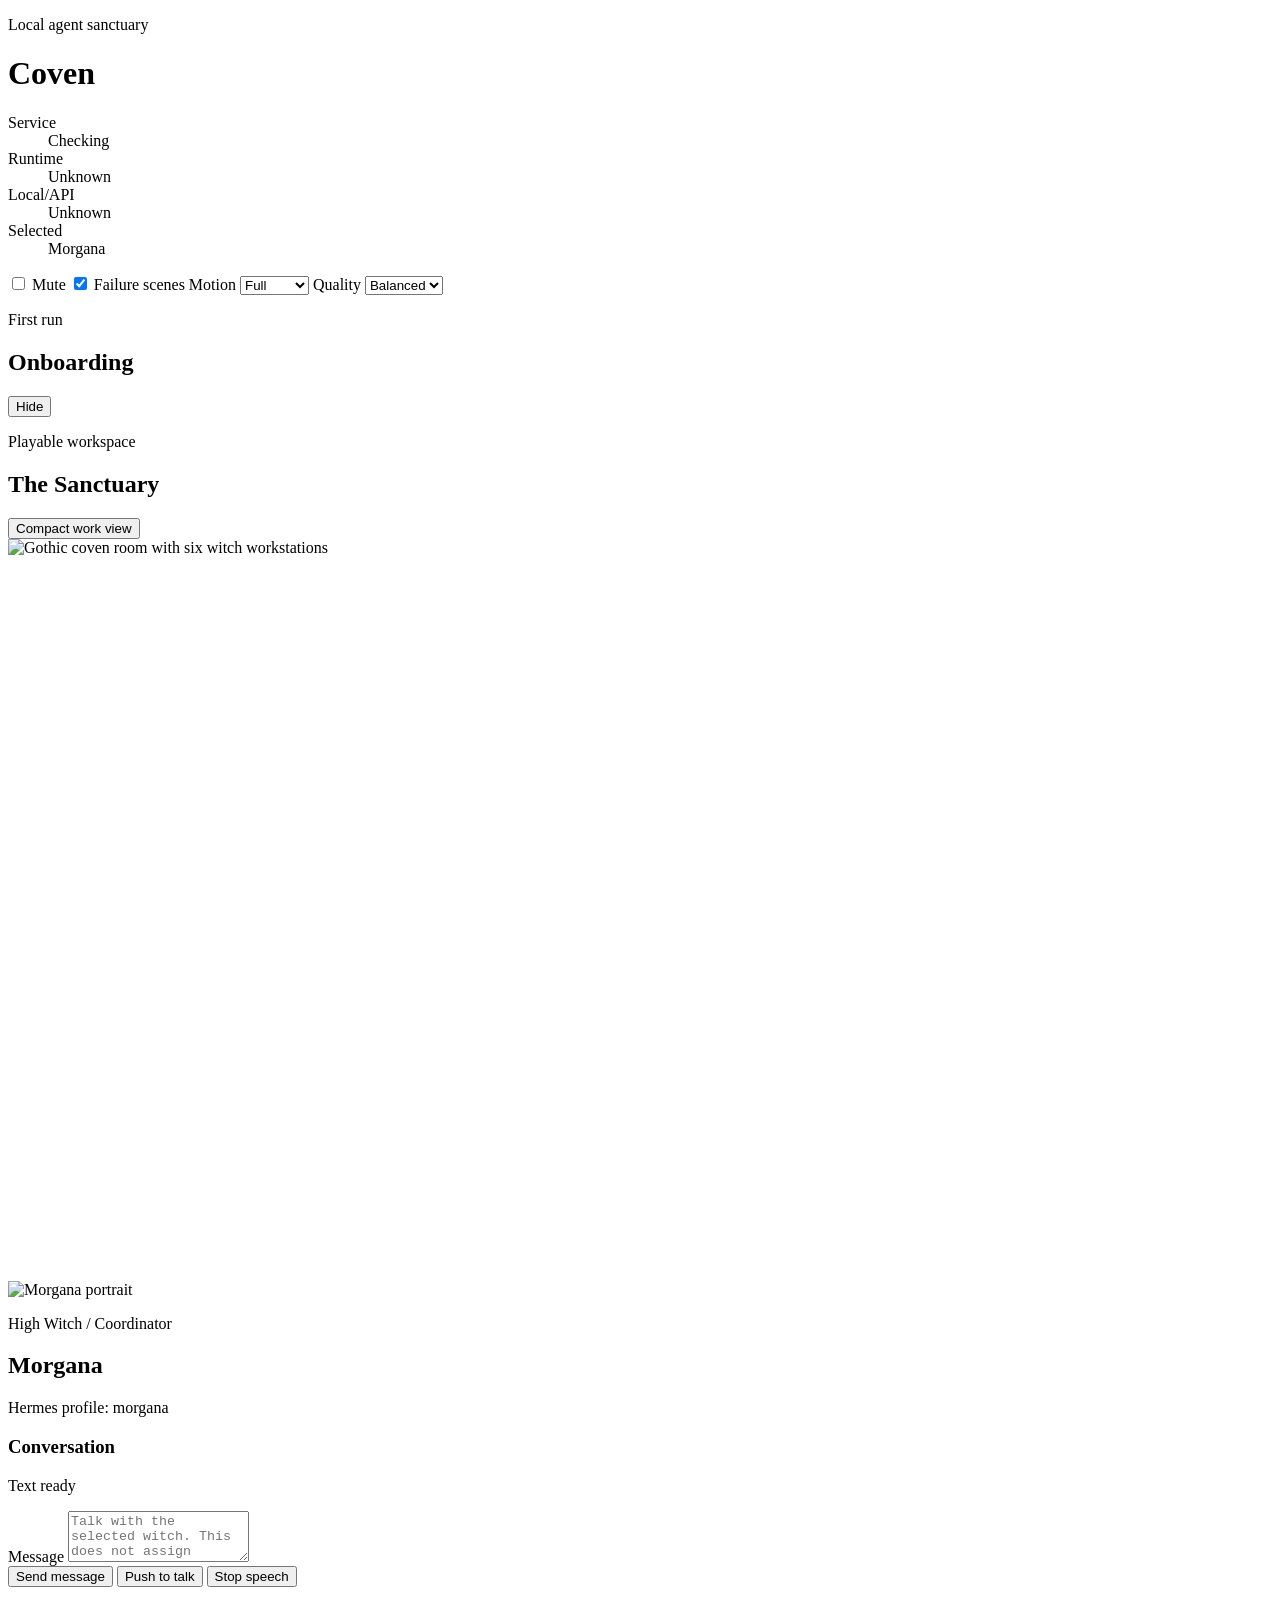
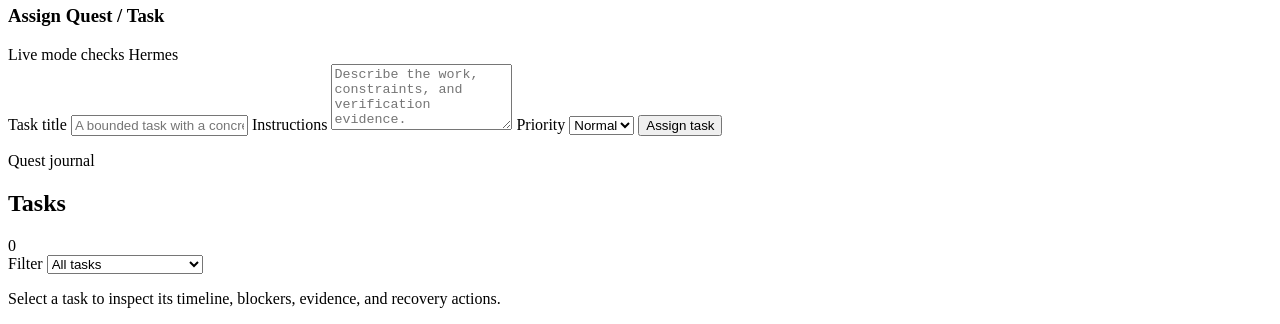
==== public/index.html @ 3680ea82 "Advance Coven Windows beta roadmap" ====
<!doctype html>
<html lang="en">
  <head>
    <meta charset="utf-8" />
    <meta name="viewport" content="width=device-width, initial-scale=1" />
    <title>Coven Agent Workspace</title>
    <link rel="stylesheet" href="/styles.css" />
  </head>
  <body>
    <div class="app-shell">
      <header class="hud" aria-label="Workspace status">
        <div>
          <p class="eyebrow">Local agent sanctuary</p>
          <h1>Coven</h1>
        </div>
        <dl class="hud-readouts">
          <div>
            <dt>Service</dt>
            <dd id="connectionState">Checking</dd>
          </div>
          <div>
            <dt>Runtime</dt>
            <dd id="runtimeRoute">Unknown</dd>
          </div>
          <div>
            <dt>Local/API</dt>
            <dd id="providerRoute">Unknown</dd>
          </div>
          <div>
            <dt>Selected</dt>
            <dd id="selectedWitchName">Morgana</dd>
          </div>
        </dl>
        <div class="hud-controls" aria-label="Presentation controls">
          <label><input id="toggleMute" type="checkbox" /> Mute</label>
          <label><input id="toggleCinematics" type="checkbox" checked /> Failure scenes</label>
          <label>
            Motion
            <select id="motionMode">
              <option value="full">Full</option>
              <option value="tableau">Tableau</option>
              <option value="off">Off</option>
            </select>
          </label>
          <label>
            Quality
            <select id="qualityMode">
              <option value="balanced">Balanced</option>
              <option value="low">Low</option>
            </select>
          </label>
        </div>
      </header>

      <main class="workspace" id="workspace">
        <section class="onboarding-panel" aria-labelledby="onboardingTitle">
          <div class="panel-heading">
            <div>
              <p class="eyebrow">First run</p>
              <h2 id="onboardingTitle">Onboarding</h2>
            </div>
            <button id="dismissOnboarding" class="ghost-button" type="button">Hide</button>
          </div>
          <div id="onboardingChecks" class="check-grid"></div>
        </section>

        <section class="sanctuary-panel" aria-labelledby="sanctuaryTitle">
          <div class="panel-heading">
            <div>
              <p class="eyebrow">Playable workspace</p>
              <h2 id="sanctuaryTitle">The Sanctuary</h2>
            </div>
            <button id="compactToggle" class="ghost-button" type="button">Compact work view</button>
          </div>
          <div class="sanctuary-stage">
            <img src="/assets/sanctuary.svg" alt="Gothic coven room with six witch workstations" />
            <canvas id="sanctuaryCanvas" width="1400" height="720" aria-label="Playable sanctuary map"></canvas>
            <div id="hotspots" class="hotspots" aria-label="Witch stations"></div>
            <div id="interactionPrompt" class="interaction-prompt" hidden></div>
          </div>
          <nav id="roster" class="roster" aria-label="Witch roster"></nav>
          <div id="systemNotice" class="system-notice" role="status"></div>
        </section>

        <section class="dialogue-panel" aria-labelledby="dialogueTitle">
          <div class="character-frame">
            <img id="portrait" src="/assets/witches/morgana.svg" alt="Morgana portrait" />
            <div>
              <p id="witchTitle" class="eyebrow">High Witch / Coordinator</p>
              <h2 id="dialogueTitle">Morgana</h2>
              <p id="witchRole" class="role-copy"></p>
              <p id="providerLabel" class="provider-label">Hermes profile: morgana</p>
            </div>
          </div>

          <div class="transcript-wrap">
            <div class="subheading-row">
              <h3>Conversation</h3>
              <span id="voiceState" class="inline-state">Text ready</span>
            </div>
            <ol id="transcript" class="transcript" aria-label="Conversation history"></ol>
          </div>

          <form id="messageForm" class="composer">
            <label for="messageInput">Message</label>
            <textarea id="messageInput" rows="3" placeholder="Talk with the selected witch. This does not assign executable work."></textarea>
            <div class="action-row">
              <button type="submit">Send message</button>
              <button id="recordButton" type="button" class="secondary-button">Push to talk</button>
              <button id="stopSpeakingButton" type="button" class="secondary-button">Stop speech</button>
            </div>
          </form>

          <form id="taskForm" class="task-form">
            <div class="subheading-row">
              <h3>Assign Quest / Task</h3>
              <span id="taskingState" class="inline-state">Live mode checks Hermes</span>
            </div>
            <label for="taskTitle">Task title</label>
            <input id="taskTitle" type="text" placeholder="A bounded task with a concrete result" />
            <label for="taskInstructions">Instructions</label>
            <textarea id="taskInstructions" rows="4" placeholder="Describe the work, constraints, and verification evidence."></textarea>
            <label for="taskPriority">Priority</label>
            <select id="taskPriority">
              <option value="normal">Normal</option>
              <option value="high">High</option>
              <option value="low">Low</option>
            </select>
            <button type="submit">Assign task</button>
          </form>
        </section>

        <section class="journal-panel" aria-labelledby="journalTitle">
          <div class="panel-heading">
            <div>
              <p class="eyebrow">Quest journal</p>
              <h2 id="journalTitle">Tasks</h2>
            </div>
            <span id="taskCount" class="counter">0</span>
          </div>
          <label for="taskFilter">Filter</label>
          <select id="taskFilter">
            <option value="all">All tasks</option>
            <option value="active">Active</option>
            <option value="needs">Needs input / approval</option>
            <option value="completed">Completed</option>
            <option value="failed">Failed</option>
          </select>
          <div id="taskList" class="task-list" aria-label="Task list"></div>
          <article id="taskDetail" class="task-detail" aria-live="polite">
            <p>Select a task to inspect its timeline, blockers, evidence, and recovery actions.</p>
          </article>
        </section>
      </main>
    </div>

    <section id="failureOverlay" class="failure-overlay" aria-modal="true" aria-labelledby="failureTitle" role="dialog" hidden>
      <div class="failure-toolbar">
        <span>Terminal failure scene</span>
        <div>
          <button id="skipSceneButton" type="button">Skip</button>
          <button id="skipAllButton" type="button" class="secondary-button">Skip all</button>
        </div>
      </div>
      <div id="riverScene" class="river-scene" aria-label="Ophelia river cinematic">
        <img src="/assets/river-tableau.svg" alt="" />
        <div class="rain"></div>
        <div class="ophelia-figure" aria-hidden="true">
          <span class="head"></span>
          <span class="cloak"></span>
          <span class="hand"></span>
        </div>
        <div class="waterline"></div>
        <p id="sceneCaption" class="scene-caption">
          Moonlit water closes over Ophelia. The report is ready.
        </p>
      </div>
      <article id="failureReport" class="failure-report" hidden>
        <p class="eyebrow">Failure report</p>
        <h2 id="failureTitle">Failed quest</h2>
        <dl>
          <div><dt>Responsible agent</dt><dd id="failedAssignee"></dd></div>
          <div><dt>Error</dt><dd id="failedError"></dd></div>
          <div><dt>Last successful step</dt><dd id="failedStep"></dd></div>
        </dl>
        <div class="action-row">
          <button id="inspectFailureButton" type="button">Inspect error</button>
          <button id="retryFailureButton" type="button">Retry</button>
          <button id="reassignFailureButton" type="button" class="secondary-button">Reassign</button>
          <button id="returnFailureButton" type="button" class="secondary-button">Return to coven</button>
        </div>
      </article>
    </section>

    <script src="/src/app.js" type="module"></script>
  </body>
</html>
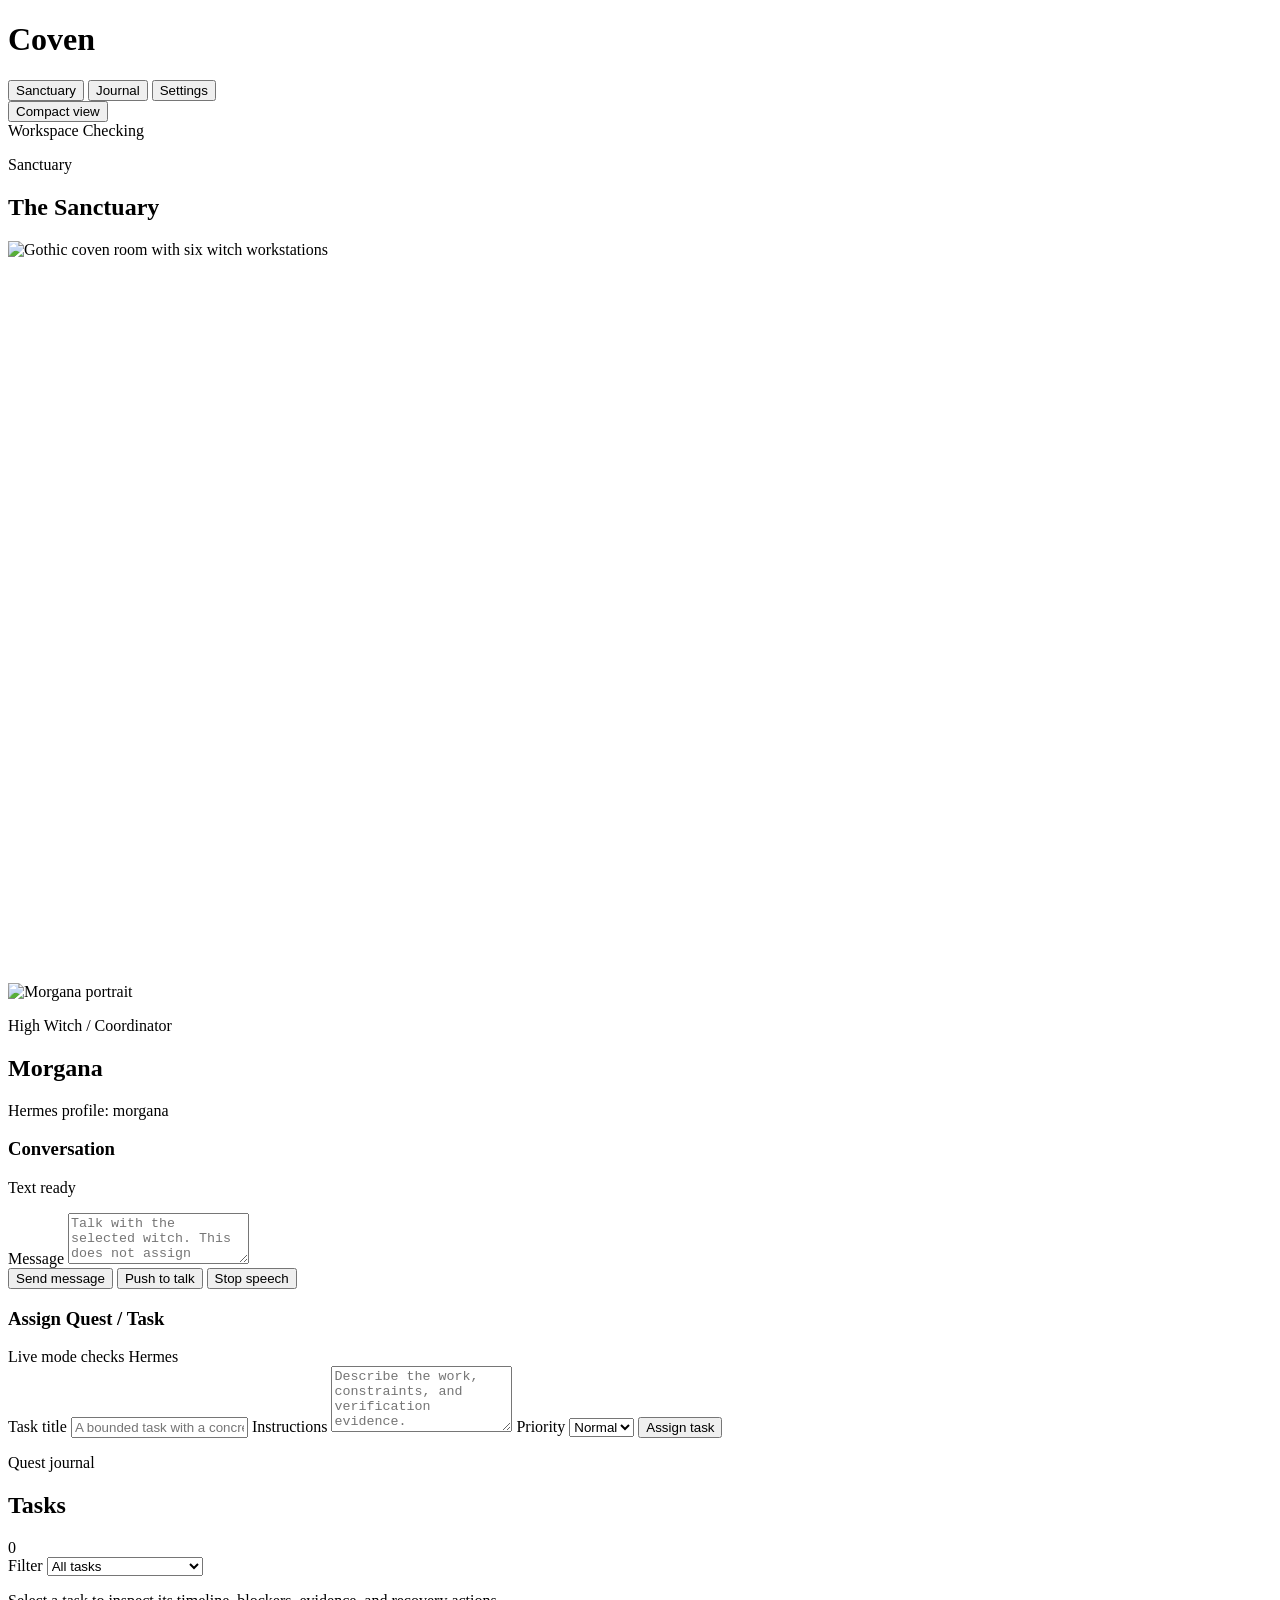
==== commit 59ef4d32: "Advance Coven production pass" ====
--- a/public/index.html
+++ b/public/index.html
@@ -8,29 +8,49 @@
   </head>
   <body>
     <div class="app-shell">
-      <header class="hud" aria-label="Workspace status">
-        <div>
-          <p class="eyebrow">Local agent sanctuary</p>
+      <header class="topbar" aria-label="Workspace status">
+        <div class="brand-lockup">
           <h1>Coven</h1>
-        </div>
-        <dl class="hud-readouts">
-          <div>
-            <dt>Service</dt>
-            <dd id="connectionState">Checking</dd>
-          </div>
-          <div>
-            <dt>Runtime</dt>
-            <dd id="runtimeRoute">Unknown</dd>
-          </div>
-          <div>
-            <dt>Local/API</dt>
-            <dd id="providerRoute">Unknown</dd>
-          </div>
-          <div>
-            <dt>Selected</dt>
-            <dd id="selectedWitchName">Morgana</dd>
-          </div>
-        </dl>
+          <span id="demoBadge" class="demo-badge" hidden>Demo</span>
+        </div>
+        <nav class="section-tabs" aria-label="Primary sections">
+          <button class="tab-button" type="button" data-view="sanctuary" aria-selected="true">Sanctuary</button>
+          <button class="tab-button" type="button" data-view="journal" aria-selected="false">Journal</button>
+          <button class="tab-button" type="button" data-view="settings" aria-selected="false">Settings</button>
+        </nav>
+        <div class="topbar-actions">
+          <button id="compactToggle" class="ghost-button compact-action" type="button">Compact view</button>
+          <div class="workspace-state">
+            <span class="status-light" aria-hidden="true"></span>
+            <span id="workspaceMode">Workspace</span>
+            <span id="connectionState">Checking</span>
+          </div>
+        </div>
+      </header>
+
+      <section id="settingsPanel" class="settings-panel" aria-labelledby="settingsTitle" hidden>
+        <div class="settings-column">
+          <p class="eyebrow">Runtime</p>
+          <h2 id="settingsTitle">Settings</h2>
+          <dl class="hud-readouts">
+            <div>
+              <dt>Service</dt>
+              <dd id="settingsConnectionState">Checking</dd>
+            </div>
+            <div>
+              <dt>Runtime</dt>
+              <dd id="runtimeRoute">Unknown</dd>
+            </div>
+            <div>
+              <dt>Local/API</dt>
+              <dd id="providerRoute">Unknown</dd>
+            </div>
+            <div>
+              <dt>Selected</dt>
+              <dd id="selectedWitchName">Morgana</dd>
+            </div>
+          </dl>
+        </div>
         <div class="hud-controls" aria-label="Presentation controls">
           <label><input id="toggleMute" type="checkbox" /> Mute</label>
           <label><input id="toggleCinematics" type="checkbox" checked /> Failure scenes</label>
@@ -50,9 +70,6 @@
             </select>
           </label>
         </div>
-      </header>
-
-      <main class="workspace" id="workspace">
         <section class="onboarding-panel" aria-labelledby="onboardingTitle">
           <div class="panel-heading">
             <div>
@@ -63,14 +80,15 @@
           </div>
           <div id="onboardingChecks" class="check-grid"></div>
         </section>
-
+      </section>
+
+      <main class="workspace" id="workspace">
         <section class="sanctuary-panel" aria-labelledby="sanctuaryTitle">
           <div class="panel-heading">
             <div>
-              <p class="eyebrow">Playable workspace</p>
+              <p class="eyebrow">Sanctuary</p>
               <h2 id="sanctuaryTitle">The Sanctuary</h2>
             </div>
-            <button id="compactToggle" class="ghost-button" type="button">Compact work view</button>
           </div>
           <div class="sanctuary-stage">
             <img src="/assets/sanctuary.svg" alt="Gothic coven room with six witch workstations" />
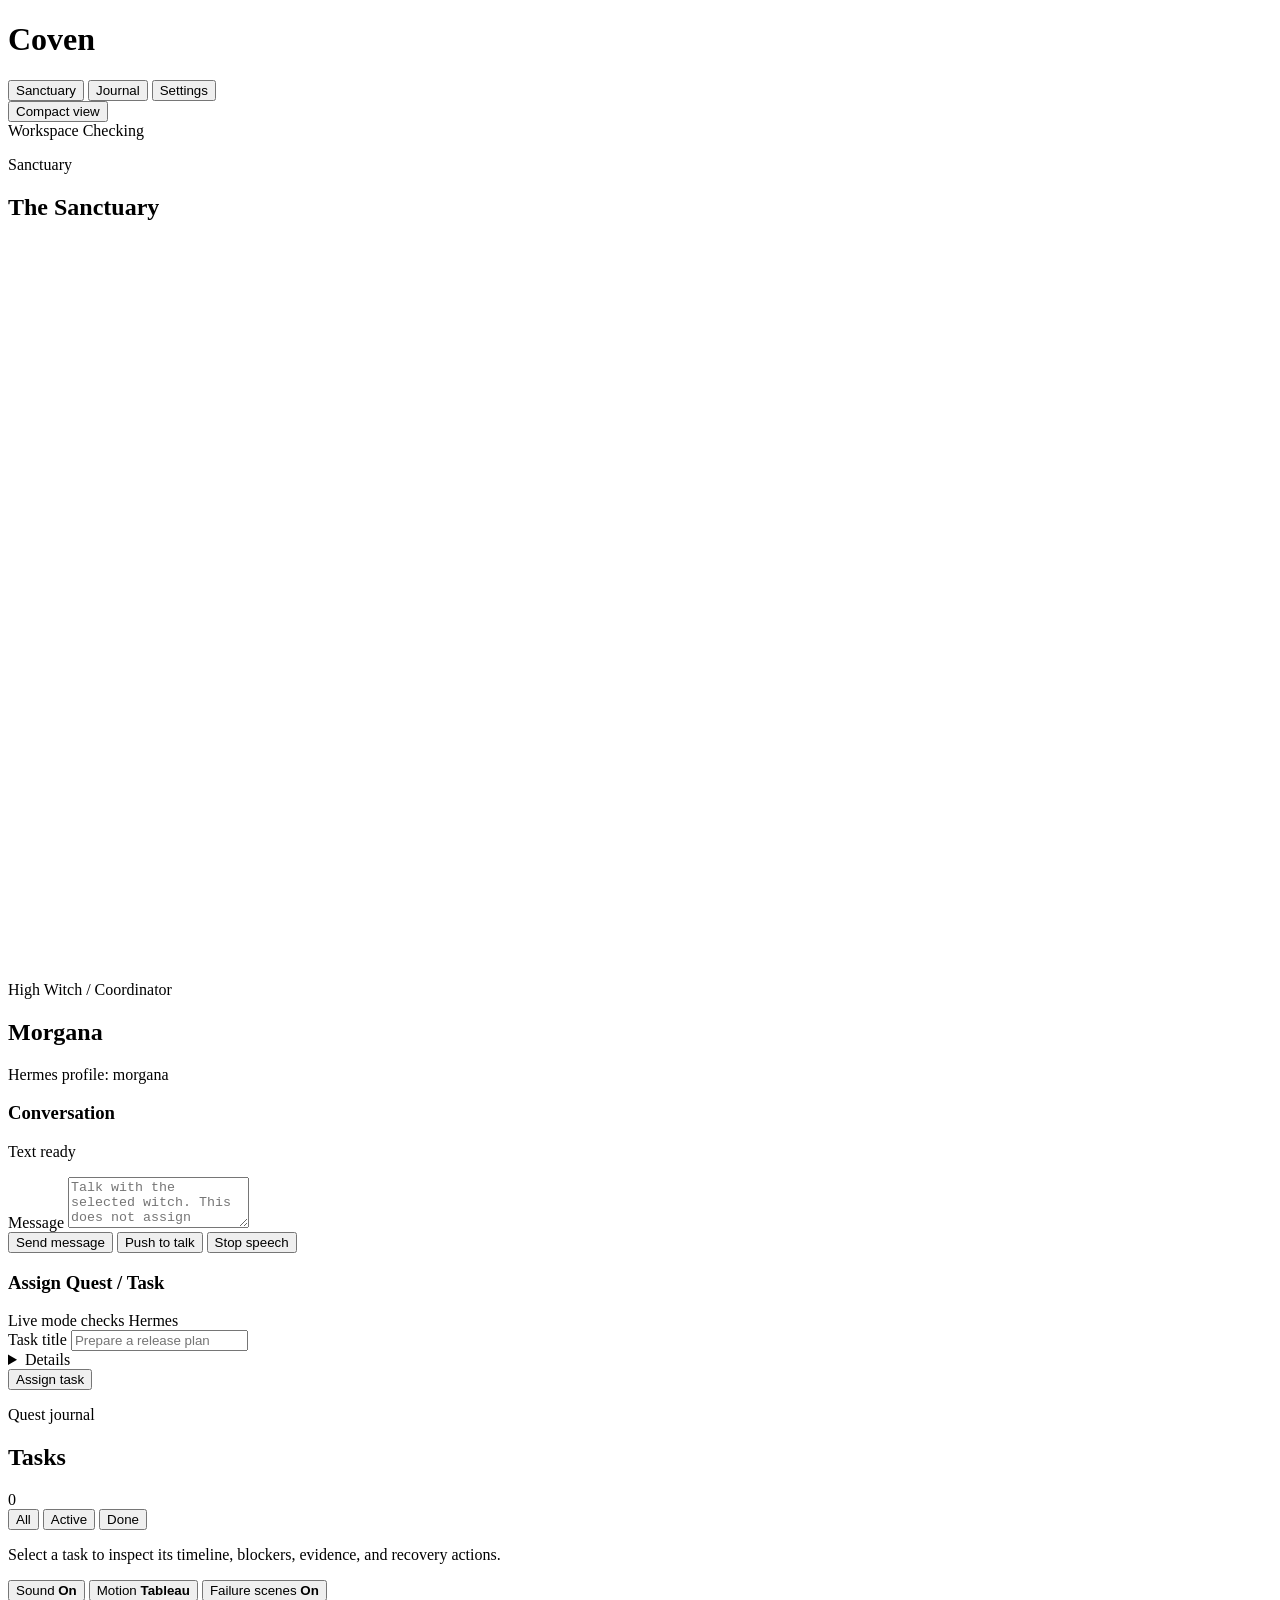
==== commit f2ed3e1e: "Harden Coven Windows desktop smoke" ====
--- a/public/index.html
+++ b/public/index.html
@@ -11,7 +11,7 @@
       <header class="topbar" aria-label="Workspace status">
         <div class="brand-lockup">
           <h1>Coven</h1>
-          <span id="demoBadge" class="demo-badge" hidden>Demo</span>
+          <span id="demoBadge" class="demo-badge" hidden>Demo data</span>
         </div>
         <nav class="section-tabs" aria-label="Primary sections">
           <button class="tab-button" type="button" data-view="sanctuary" aria-selected="true">Sanctuary</button>
@@ -91,7 +91,7 @@
             </div>
           </div>
           <div class="sanctuary-stage">
-            <img src="/assets/sanctuary.svg" alt="Gothic coven room with six witch workstations" />
+            <div class="sanctuary-art" role="img" aria-label="Gothic coven room with six witch workstations"></div>
             <canvas id="sanctuaryCanvas" width="1400" height="720" aria-label="Playable sanctuary map"></canvas>
             <div id="hotspots" class="hotspots" aria-label="Witch stations"></div>
             <div id="interactionPrompt" class="interaction-prompt" hidden></div>
@@ -102,7 +102,7 @@
 
         <section class="dialogue-panel" aria-labelledby="dialogueTitle">
           <div class="character-frame">
-            <img id="portrait" src="/assets/witches/morgana.svg" alt="Morgana portrait" />
+            <div id="portrait" class="portrait-crop" data-witch="morgana" role="img" aria-label="Morgana portrait"></div>
             <div>
               <p id="witchTitle" class="eyebrow">High Witch / Coordinator</p>
               <h2 id="dialogueTitle">Morgana</h2>
@@ -135,15 +135,18 @@
               <span id="taskingState" class="inline-state">Live mode checks Hermes</span>
             </div>
             <label for="taskTitle">Task title</label>
-            <input id="taskTitle" type="text" placeholder="A bounded task with a concrete result" />
-            <label for="taskInstructions">Instructions</label>
-            <textarea id="taskInstructions" rows="4" placeholder="Describe the work, constraints, and verification evidence."></textarea>
-            <label for="taskPriority">Priority</label>
-            <select id="taskPriority">
-              <option value="normal">Normal</option>
-              <option value="high">High</option>
-              <option value="low">Low</option>
-            </select>
+            <input id="taskTitle" type="text" placeholder="Prepare a release plan" />
+            <details class="advanced-task-options">
+              <summary>Details</summary>
+              <label for="taskInstructions">Instructions</label>
+              <textarea id="taskInstructions" rows="4" placeholder="Describe constraints and verification evidence."></textarea>
+              <label for="taskPriority">Priority</label>
+              <select id="taskPriority">
+                <option value="normal">Normal</option>
+                <option value="high">High</option>
+                <option value="low">Low</option>
+              </select>
+            </details>
             <button type="submit">Assign task</button>
           </form>
         </section>
@@ -156,18 +159,29 @@
             </div>
             <span id="taskCount" class="counter">0</span>
           </div>
-          <label for="taskFilter">Filter</label>
-          <select id="taskFilter">
-            <option value="all">All tasks</option>
-            <option value="active">Active</option>
-            <option value="needs">Needs input / approval</option>
-            <option value="completed">Completed</option>
-            <option value="failed">Failed</option>
-          </select>
+          <div class="journal-tabs" role="tablist" aria-label="Task filters">
+            <button class="journal-tab" type="button" data-filter="all" aria-selected="true">All</button>
+            <button class="journal-tab" type="button" data-filter="active" aria-selected="false">Active</button>
+            <button class="journal-tab" type="button" data-filter="completed" aria-selected="false">Done</button>
+          </div>
           <div id="taskList" class="task-list" aria-label="Task list"></div>
           <article id="taskDetail" class="task-detail" aria-live="polite">
             <p>Select a task to inspect its timeline, blockers, evidence, and recovery actions.</p>
           </article>
+          <footer class="journal-footer" aria-label="Presentation quick controls">
+            <button id="journalMuteToggle" class="control-tile" type="button">
+              <span>Sound</span>
+              <strong id="soundSummary">On</strong>
+            </button>
+            <button id="journalMotionToggle" class="control-tile" type="button">
+              <span>Motion</span>
+              <strong id="motionSummary">Tableau</strong>
+            </button>
+            <button id="journalFailureToggle" class="control-tile" type="button">
+              <span>Failure scenes</span>
+              <strong id="failureSummary">On</strong>
+            </button>
+          </footer>
         </section>
       </main>
     </div>
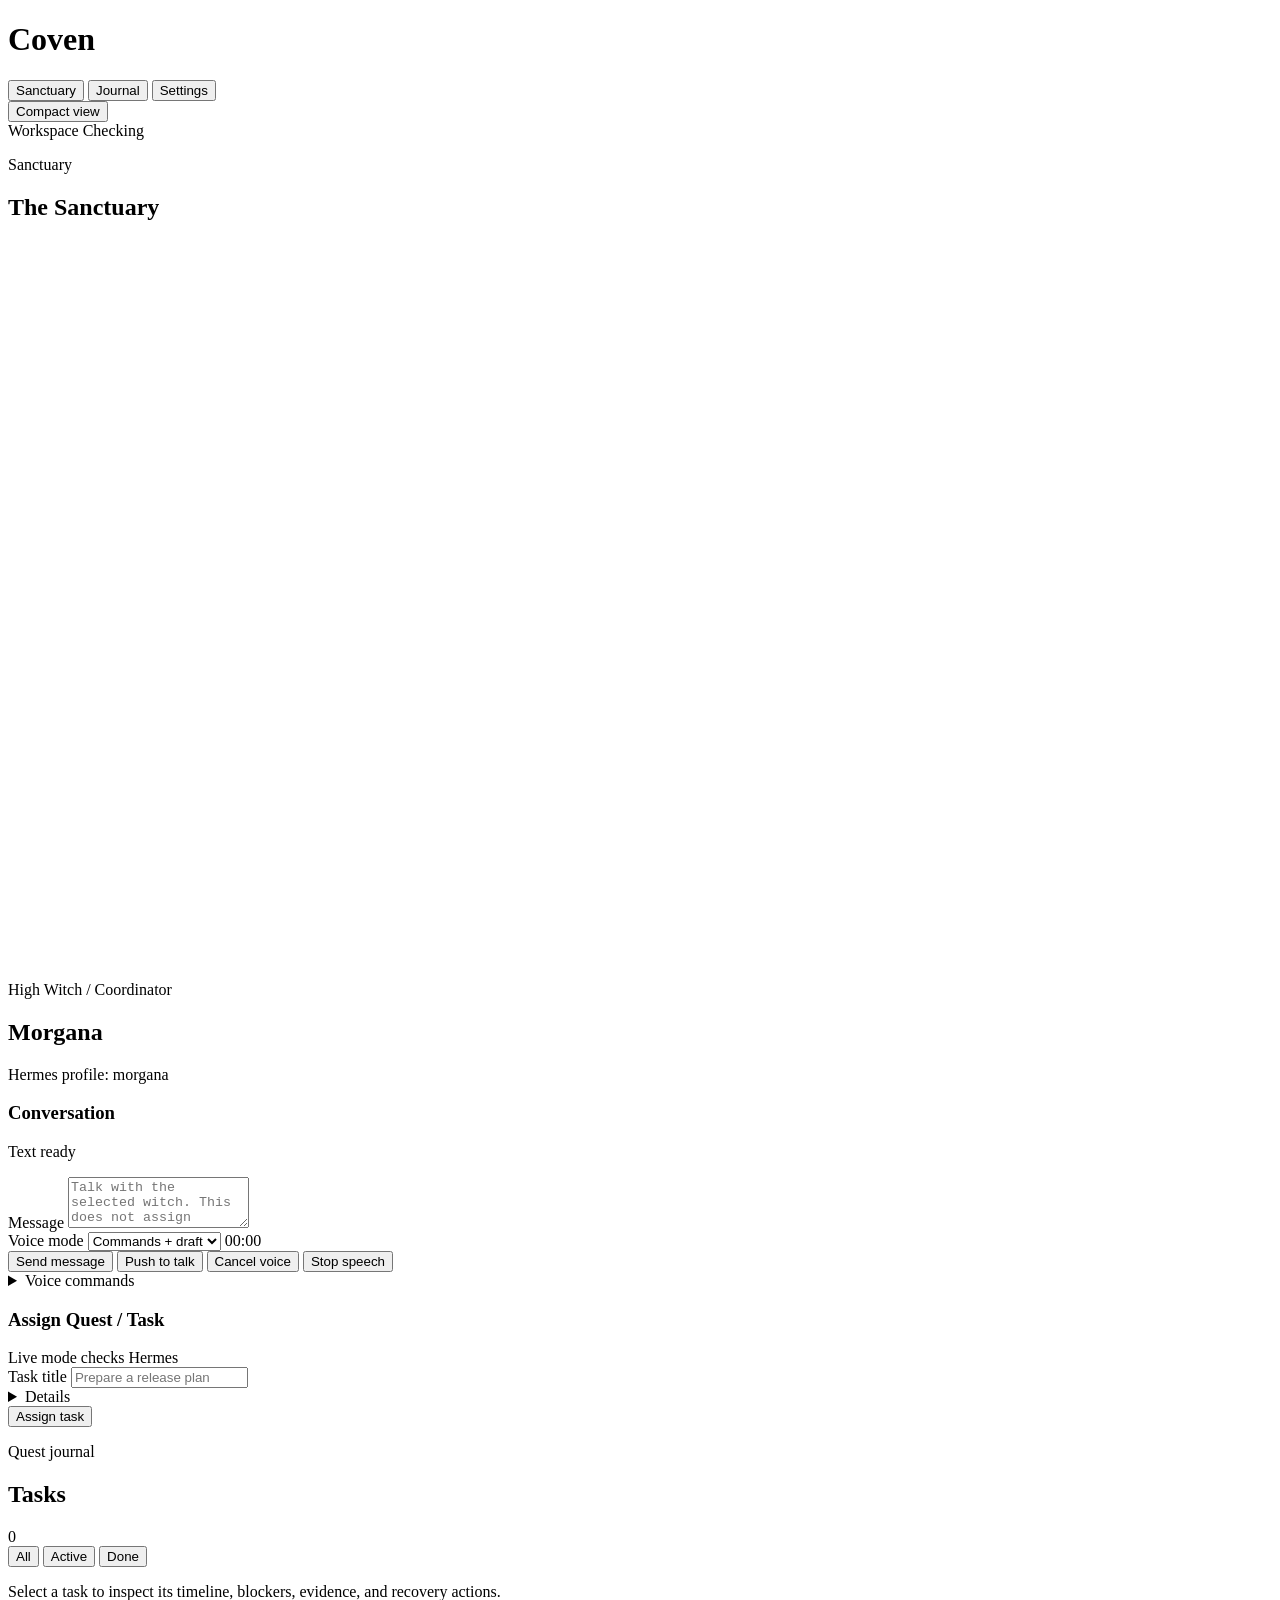
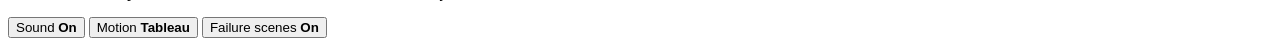
==== commit bcaf9af4: "Add local whisper voice commands" ====
--- a/public/index.html
+++ b/public/index.html
@@ -122,11 +122,26 @@
           <form id="messageForm" class="composer">
             <label for="messageInput">Message</label>
             <textarea id="messageInput" rows="3" placeholder="Talk with the selected witch. This does not assign executable work."></textarea>
+            <div class="voice-panel" aria-label="Local voice input">
+              <label for="voiceMode">Voice mode</label>
+              <select id="voiceMode">
+                <option value="auto">Commands + draft</option>
+                <option value="message">Message draft</option>
+                <option value="task">Task draft</option>
+                <option value="dictation">Literal dictation</option>
+              </select>
+              <span id="voiceElapsed" class="inline-state">00:00</span>
+            </div>
             <div class="action-row">
               <button type="submit">Send message</button>
               <button id="recordButton" type="button" class="secondary-button">Push to talk</button>
+              <button id="cancelVoiceButton" type="button" class="secondary-button">Cancel voice</button>
               <button id="stopSpeakingButton" type="button" class="secondary-button">Stop speech</button>
             </div>
+            <details class="voice-help">
+              <summary>Voice commands</summary>
+              <ul id="voiceCommandList"></ul>
+            </details>
           </form>
 
           <form id="taskForm" class="task-form">
@@ -146,6 +161,16 @@
                 <option value="high">High</option>
                 <option value="low">Low</option>
               </select>
+              <label for="routeMode">Runtime route</label>
+              <select id="routeMode">
+                <option value="auto">Auto</option>
+                <option value="local">Local only</option>
+                <option value="api">API</option>
+              </select>
+              <label for="taskProvider">Provider override</label>
+              <input id="taskProvider" type="text" autocomplete="off" placeholder="Optional Hermes provider slug" />
+              <label for="taskModel">Model override</label>
+              <input id="taskModel" type="text" autocomplete="off" placeholder="Optional model id" />
             </details>
             <button type="submit">Assign task</button>
           </form>
